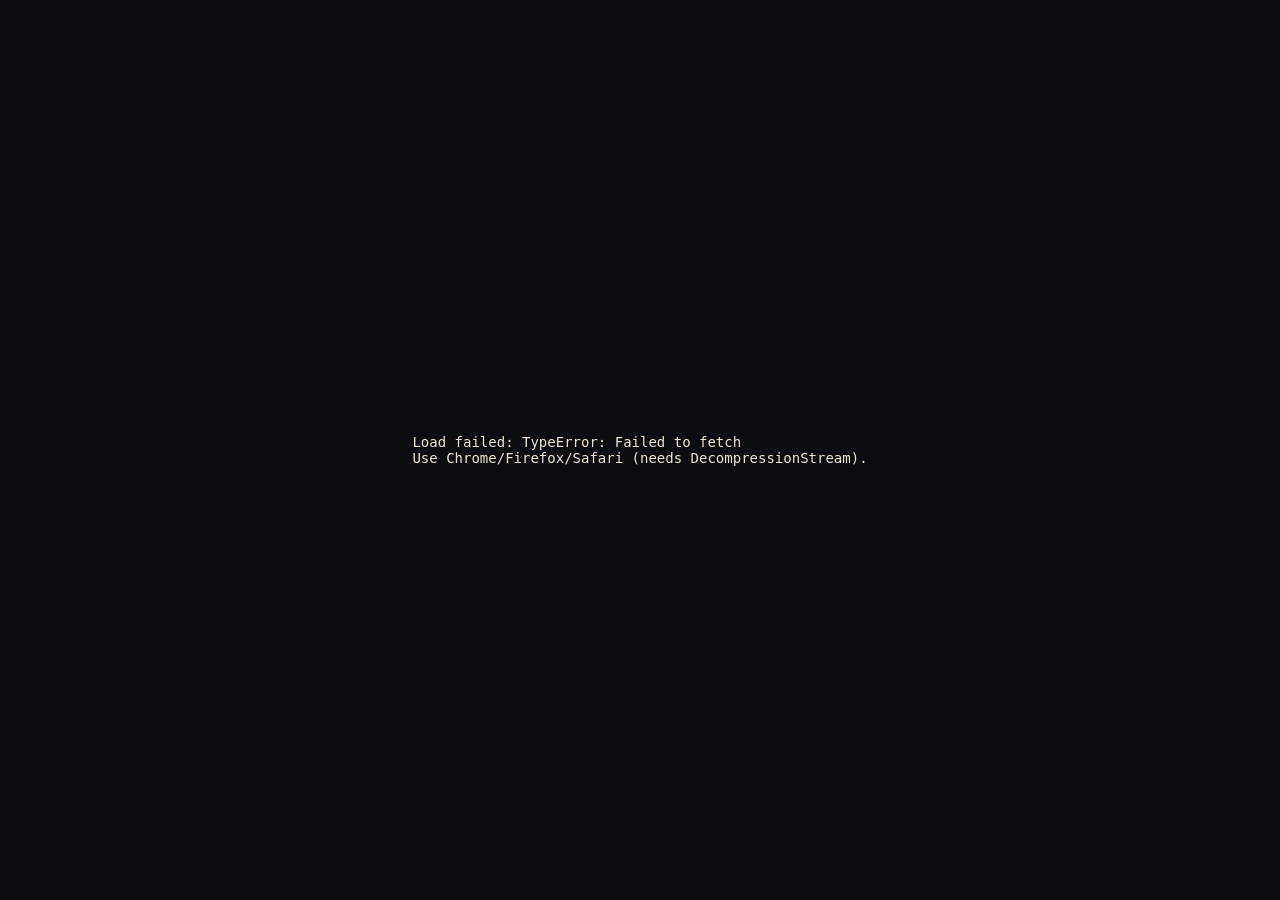
==== index.html @ 1aa2e130 "Complete L1: all rooms + 3-phase boss (packed single HTML)" ====
<!DOCTYPE html>
<html lang="en"><head><meta charset="utf-8"/><meta name="viewport" content="width=device-width,initial-scale=1"/>
<title>DARK WEB — L1 NOISE</title>
<style>html,body{margin:0;height:100%;background:#0B0B12;color:#F2E6C9;font:14px monospace;display:grid;place-items:center}</style>
</head><body><p>LOADING NOISE…</p>
<script>
(async()=>{
try{
const b64="H4sIANnpv2oC/7U823biyHbvfIWsWTNBRmBJCKwG5Fm0jdtkfDs2PT0dL68sgYTRMQZaCBu17bXO0zwnJ/mG/ELe8ynzJdl7V5VuXNo9J5lpW1Jdd+1b7UuVWztHF4e9z5cdaRQ+jA8KLXxIY2dyZ8veRMYCz3Hh8eCFjjQYOcHcC215EQ7LlrwnyifOg2fLj773NJsGoSwNppPQm0C7J98NR7brPfoDr0wfqj/xQ98Zl+cDZ+zZOg0S+uHYOzhqX/0ifeq8l/74239Kp7p0ftG97rT2WGWhNQ8jfO4+96fL8tz/6k/[base64]/wbnzyoE3gbXhKmf+0hs7oeeuW0WB0DFyXIBAk/B/WIL0g94xzGpVxW/TwoLh0PAMr1p9Lcyep7AwP4walf1ak2OrUg+8B+z+Wrjvu88cN9Wjo8N3+5lp2cDNmeO6CBtOVpstm5wSgeP6izmWvhZae5xkrT3OREge5BlAEDwYPiTfteWBLDFWkQEnssSQYcs1U5MPWnusIfSYHbQAuIM/fv+3P37/+177qLWHn0CrR0/6n/+WeOW/733iFX9dPMziiuuRPwz3/vj9P3jlfOy7SbdrpLUYbxEmFR0knugSOkHY2pvhkvgi5oPAn4UH8mLuQXXgD0K5WQD+n4fSZfvUfu7fNWROKll9csZj+GQolNWZM/MC+D42OvXDd7K68OGDsaOsBp6LVVBndGT1bjpmn+81Q4PPwPMm8M3oI6uP/nTshVCw/752CL1fBQwMdbY7HSwegA0rd17YGXv4+j7qukVAvKJKg3Bps4ZYf4jCuwyLsuHKihjnkw2EUaUTG0gCZeGyQkx6/TCdhiPgg87E6Y891x4647knOt170dx+flWBDvMQXpoFYJrOI0x+6s9BQXhBUYY2wLkTWfXsg2fRz/YqUF4Jp6fTJy84dOZeESDxh8Ub2QmC6dNiJqvsjfVl72NvGIr3ABkIPiT4mSPh4UliCM8nbITl8OPKtxV/MhgvXG9evFcUyavMAg9BPPKGzmIc8ol3cC0397cKrQVebL1Z4GX4+qpsWByCiksjZNysWdetrTUl7M4psDrKYOwP7mW1qOAwOH2FVgLTUj8gPEiACwqYNKWsSsF0+tB1lzYQDHRsEJ7hGzK1XVWloTMI51gwcB5+48/P+Ayp1RwUv0zPHn6DYrn3AEKaBdWgF7Dxr0NQSM3C3q5kx/9JVxcXZ9JR57h73u11L86v03W7e5y62Ojavik8F3xg6fG0349gQtxCGvLpxfv3n6XDq/anU1ktPDX0ugZAjBrAdQDLzHmaNG5MSzWr2q1aAHDCeeOmcKOpNWhGbU2ogG/+ZVjQ7Ea3NOyh6iYWQ70JVVUo1A1eUDeyLQo3FnB7FX70Km+i6zQ6fNVESRV6Vc24VwH6hUApLwCgnqOGAYCOGkb9FcoJ6Y2bG8OgQXBKU7zp2L+6r91COyRSD7aAAHbIRhgsPLXgLf2wcaPXaDmaCv9gEGg6moYP/[base64]/6snb3HvF+zPHv4je9yl9vY/qZm+iX1UXObBZMncEooVvv41H3QmpfXl5dtA9PGM2s76CZlaGZJWgGe9B4unAl4BEvkGZOOMLNRshvgnJS+/VUQV1QSRRYWoa9YfWaxjVKXILDxjrFZNN/WfiwPeKuDZDAzk7z07azTxqbSWA9+41LTn+jVkp/Ew1S36ijswUGHzERYZ3YJMNntEgzI7KIrX+ZTjzBZzpbcswPuJC4Hueo8fqalmYrC0YEpos3R5NqJ57nHlOLWswxpJc1AehGjulP5/M8t6AveNb50L48uTjvpLewNMdYGziGq97U/mXxXcjU0sKZLUAUIShca4GnQ4iwssi+QVnLFNSzLdboNWQB0muFW/A3F5NB6E8nkuP0+0VnqTqR6jypzkjtL9V+pPaf1P5IeS4EXrgIoNWy1V+W+k/STz/Be8l5Ougv6T1q9aNSf8TeS87ooB+BPZoMP3ei4lx1F4HyTObdvMmsOyh5eQFXF6zIpPHID9toMhYnMDM3Hs9Aoiror+LCWFlpAoYnsw1ZrbMs0qeqVYwaM5lZywMbeuHMZKG64AfKfH69Umsye/O6++G8fSqdXlz3ZIQmBc8DjHlJZmdxvlTnUYKP52UDSqLGPFKfGoBbMLUs9XHZ0NTHCH5xd5X8EZVcPf7uTx6hGnRtNA09eEMf8f1iCG/A17iz6+rcGYrW08mlw0d5zWAVwxhXYAcXFeG1BDZZtjfc+gYKM3vZTq0hqBDH3gBPilf9lmx/tMWbzBaPMaqp0GH08nKilE+gUWx2289cBqGaXl5ebm4V6DIrDu2DImBmiDNE8ICd4W4a8gUoSrIj38R6nwaBl62DEGKdyV0QccQ4Y//RIwmhYfswrBgUrZu7Bvh9zFo6HjvzEaIcBAnwAm+go90elYzABQKES+DizOZYg3J3ctkAP2UQgCnLJwOae+Me6zkBgeKlaC2L0cm/OfwtfvuM44fclL4egZsoernTaXAx8/h34ZWYNahwxAA5h9OgiO6ODxTxW/WmXyoh2wnsi5aV2WI+QjyBZij5u6gfIjSsS8Wi/2NV2TU1hVixYpagwFB2tUo1hTbkWnIQLHTiXgsZtqdAwwfQg8heTHSQmUA6Yt+uGft2Te7bNYVv10RfDpYVsyjIKigB7l2hRr0+7R51pI/nR50rqdc9/[base64]/PeVfuoe4hhBumq0zndiVHCtgceiIq/UeRYmCYh4JATkNQfW+xwLfmGhKs84oaILm0N+QowCqpKQb5h5ZEElkA/bv/SkY6uLi4viYwk96tYTgcCEJgdADOjzRjKM0U2rZHNwmTttNO+umZxdBL74+75kXTcPuzF0p7WOVPYJS/RgCoG8aY2XYT2zW0zpxODChlalbE3uQtHXEGyDjObV974t1yzCp+ZuObGvEUSE8ljaeV7BnTZVF65A3tUocSCP0FKIjCRPYO96U/MokhRyV47jRu9vIBWgGUz9X4zo01Qnd0Yt/Creqv6t4Q4mhNNw5UNgxWvxY3j2qyWkJOaxHFxGnzo7GGwB8wnw1Mu8Vljdoa+GWW9mLmwEm5luOEWo0SQiXGt+D61MT5ZieOoLy/sW5Wu7sJUHcVVeaUrOn9MNVjMeO2TKh2lyjFQy2vmot+TMwmv0TSzi6wCA7UvL0cK0bDCTDgiL0U94/Hp60mBJtx4g00CMyHJd0p1x4VlQAsNJkbGAZgZiP2bkgfCmhRlhmBlqRH4mAcaA5XVH8BuB0A8RnZZBzu4Ga9BKIJkvmYaeKQkw4gzGHhje1Yhg/VnrVID88GqCXwBNL/GldWK0TArdYLnFDQmzLss2zQADs6MWQAEtSLql7uQNyqtNKI2WJUsuoxzqfF+T1/YAjcHfO7aYm0A5b4FYL7bb7K1J+5CHbtEJVhGjboR4PbOTkx3LBzFK9LrYAxhEYCIc6RV9RdU1RkNxfQ1+U7QA2YCIQWmgwHVLyhMX1CUvqAgfQEx4s1xWKASLH1pY6sydOGE57WtVG0Ju7P1MiIhlvIUpQ0w+UTfQWRBACZaSfT/s5KI81tkYwtYyggBAApoKc5j+x50CKOZBzN/YapRxlzV5E5G9sWiClmc809+OCqSxlESreXbJdZk7A+8YpWLgA+jJCqU2fbEYQwhbC/i+GAfZOOmkR21NOrBFlDC1SUreBU7I5jmIi6W1gtc73JT7JG28qTlKk5LgJ+yQZg11cEjIhZ+6/QbUIt79zPjPSio3u7qFUuY5cgPKXUQMzhYnWVGKZKLWEg/[base64]///bYxFQsVZhY5OFyqoUaUvUyNoVO+j24FA+JJQwaIw7jCzGsoExRxCPOPRINlzCfMLjl2zGQAc2tpReXlhH22ZCuqbDJgYAbHAQGOm5edUiY4ubfmWdRw2gAr2ivDues/gx6qmC0omDARQT2qR2Pqm4S5U/7WoVs5Yon4C0BGgeCil9Xt99VD7B3lH5ZJe2ZmWNJUmAvsGOzDrO4JEkjntq7nR5bEQlJns8yyAajLnlNRwDDYrhnsnz7zDEv/YHisSeaNeQt40ddmyb15JPhNVUTvAkIShgILARE/WrvMmrYXY+d2i4W8HmSbwG+/nJCSYNjFSoLgUfQZ5SQUPhqSegZHGTVOS1KGmni/5fvUGIJwfmxWTeZIMe2ilo7pk/[base64]/9uUgQDeNdAJYMN7CG5MN/DOdk1bOUb3cgzzr7QNJwCGKdjJMdoe0nIPf8+sC0eZYMPNLfZK0aWi/FrSVd+rHLc/[base64]/kJbKy/[base64]/DSwmMj+BaJoqhVszQu9Nkjk0dX7U+5Y5JJPi1wnnhINxVfzwZuZ0sbnRNpFsEzYkdz0TW+xqPXtvyDRv/VanJSdQXWZHG2LBnqLBUVgd9oa2f7X7ZPK3RKOTlPPPN+s0Xk8ED7ebYs1xswGI0Q6+JpPxUfbEhlMzc7DYNAl6wSNFYlCz0ScJk0ZRXOKjWsq5JuslbWmkZYFUETA360tevo3632qtPQJs1fV3JeYOyykARh13kYTO+9ZEg6hs1GBePb+0RH2KusoO/d+ZNLEJcih8YJBsV8GjN1lpanLFXJ1EpF3BrLayAB6wx2HQn+7fNRGUhijgQKPZfdQV5C37g4FImuuyk46yLgk9At3rzC3ZqyW93GEWlkou1CGTEiJ0icZKwnA56BX+2LROa9SzUkIfRXtjfDNm9qB+Pts2Y5fBS/y719eXnmJ59u1fi4Q+o4BT9FR4kbOucQH8Kfg6Kl/RTkpZixqcugaJTdekOLPfh5tL2tSW1zR280lQrKuPvU38b8eCLqk3rCeJ42cFscIOfMjpcA2niBxZbZDRZ53cCB5/LiKV746U/HrlQ3Z8vkAk2qW4/uFYh7PrIqfdpDea2v5xS887AytlHfOvapjhc3KOMphje02trhF356cH07zNeL4BHzwuEInMEJ7LsPDj+oAa/xTGZN+Za8sMmMrZPBHrWU/hljcngQ5M4jA2bmBFM3wtVNpiC2zlga+/cetJl78xgAawMmmZ7KWzCG8qOhSNm5L68619cSeEfgfO5Jh6fdw1+k3gWaiVc9MU11DcHExRXLkjMr1beutEb6by6VpDPvzpmNYM10BAiXecZv4VBED1/+QqcsMX0qADFjHZNiVroGklj6mEyIWidNMDnQ9Fq/P+oAtZSTjwjkgx1wSaLipHGdx1jfhiCcc7yaVSxjuK40ByWIb59L8yijoMV07OoPbccCwK8A4NcWGC/NryXb1DiM6e2DCvCSU29a/KpqvAB1PRXwXAMrjfcD6XWrtCbrBPcdLadqrIIo2mVnUlQrCSxqw8PWg+k4pdn/j1NNMLhkSzzdJBxT5eeYqxuZmXPNnleYlF2Yqlbz5hAlA01KtdHDuC1ZlG4rWemwRvqQQW6Vk8VDH3QkuSk8YIhVqZjhmmgdtWDxOOzIgnKYoBQ45ZIrglDUaicJ7o0TqubJDZVr1phPJm4SY8OQt/dOPJtM0m17Sm6Tjs965ZSQA8/cNrTkHApsoaCxTG2XsnOguFYsRcrplfzSFGSQMntoSIBdV80422/MAm3djRLZyaaBtm68yRamV/M6kQEBKsyWJal30pGOry4+XEvtq47UOWt3T/EOj4QqUJLiOz38G1p//ido1/[base64]/mnqvpJgpvhWoXy3FSUYjUe+qaDXzM5tWjnqvTG+nQWGx5p/5qze2KBoUjlx3XrriqxtKxITyzs7O3JDvvpNRoeJVkfHGlPqPZNpnc48CquKDOmOHV/5zcCE7XKbNLujvGoUfaNp4tIa6b6C5Tl8q0o2b2LTWuIMcUquCB8EhHx0cXElXVx2zuVGUT7vsKOrSaeSzA9PKuC307xoNaAPyr/AeLCSpFFuCrnzW7cn/fH73+VU71Kmd8lkQaI1rnzuSMhaLWOaeQVLCOK93qBev6EYTi560ln3kOBng3LlEH+ijrAS1uE5iDcFAar8Vhm7tqW8XRUUUtaxWacraaloCBTiTUfdWlNY1XKF1D12bgbj6dxL65vNCmXVrqZgPN4Q4qvhMWCMmm8IJgl/dOPa9gk5WesfbxUlXh9vSZfl3uVa0q29d9pK2Oj1LdECs2rBauqqYcJsb/[base64]/AwziS+CMXgo/R1xORObr9803DG49BrxjZSaQviyUzm/wEBysV+q2WfLywVCtR0LH4qWxoSYzSiWwTrzzta6V0HwP7rAm+r0IJ7JiHkt1/[base64]/+kT2XdSg246opioH5+11vjgOdyURt94RTtt4bRYRoeYa3Vt3vGQj9h8n+DetJ1Ff9ZeGJkm3Z6e84htdR0WGC7XMeXyPHPyxz+gkdYeNDceOPOrH8z9cBuWtG1q9T4+9pb8g/VrYOzIHjMgBjboUy2NPOce2mOshNuHDZHEkFrFCoRs9e32dRvyQywnACmIi5P25/5gQoxuqW9jU/ojO+3GWW/9n/CKOuiR9Vvcf7LS+b0saBiTfvHs0i4zztB6E/u/vjbf8W407bh7vvSGOa2NEYq+wlkniXZTze0KXPYLITssBUd4kllF/E7Pre7kiwU97OIDux2Fr80kLrGnD5KmTdq8pfXMtOwRrljyetGE6xFwIoDJfjBzixlblHnz6jXxRH13JWM1zXzcFX31lUXWKY5e6rXn9Af8lIk1wPieuKPijULgfdlAUzSnvgswXgc4DhILhqL0a3Z2uN/dq7Q2uN/U2+P/f3G/wX3AVA60FEAAA==";
const bin=Uint8Array.from(atob(b64),c=>c.charCodeAt(0));
const ds=new DecompressionStream("gzip");
const ab=await new Response(new Blob([bin]).stream().pipeThrough(ds)).arrayBuffer();
const text=new TextDecoder().decode(ab);
document.open();document.write(text);document.close();
}catch(e){
document.body.innerHTML="<pre>Load failed: "+e+"\nUse Chrome/Firefox/Safari (needs DecompressionStream).</pre>";
}
})();
</script></body></html>
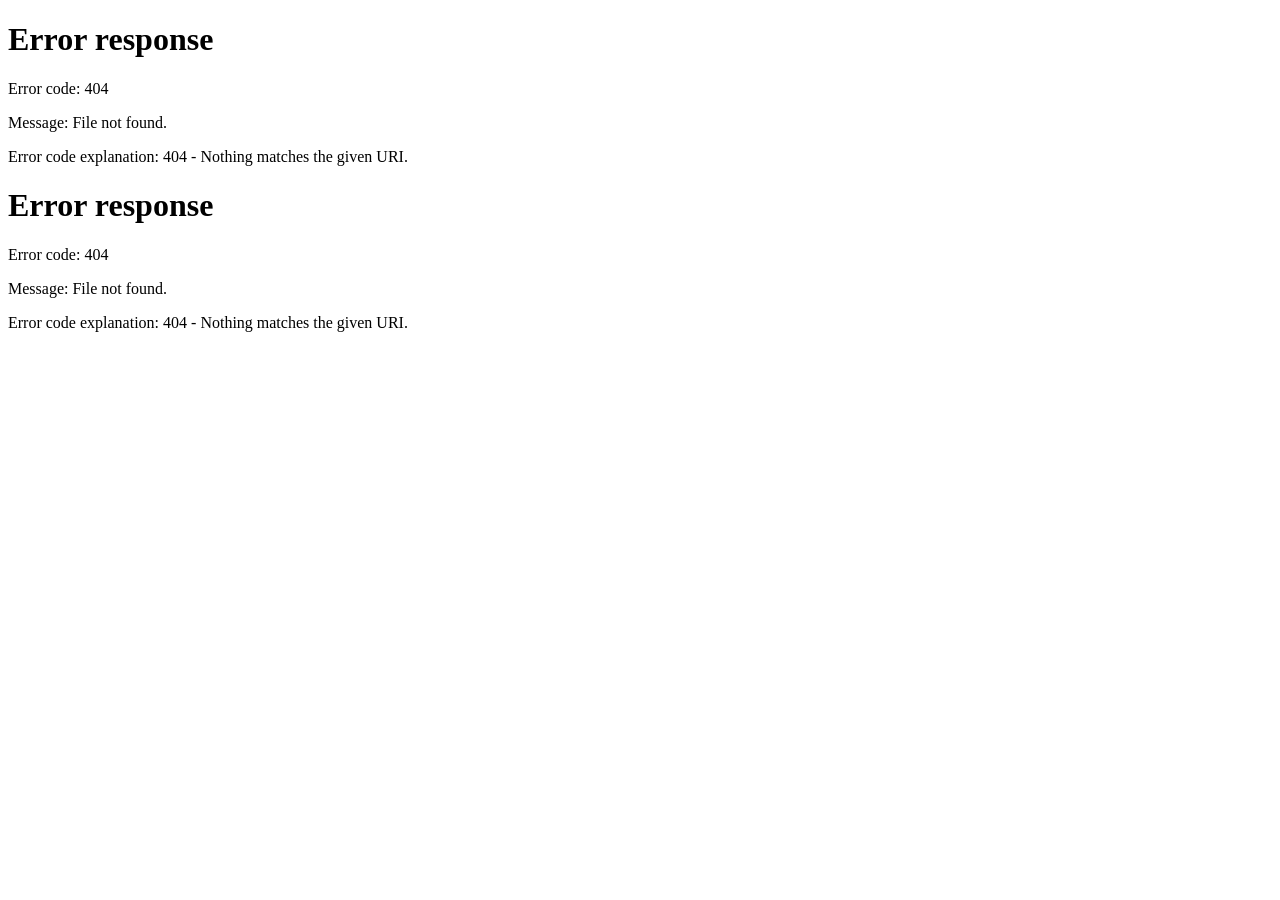
==== commit 426ccd47: "L1 stitcher index for full game parts" ====
--- a/index.html
+++ b/index.html
@@ -4,16 +4,7 @@
 <style>html,body{margin:0;height:100%;background:#0B0B12;color:#F2E6C9;font:14px monospace;display:grid;place-items:center}</style>
 </head><body><p>LOADING NOISE…</p>
 <script>
-(async()=>{
-try{
-const b64="H4sIANnpv2oC/7U823biyHbvfIWsWTNBRmBJCKwG5Fm0jdtkfDs2PT0dL68sgYTRMQZaCBu17bXO0zwnJ/mG/ELe8ynzJdl7V5VuXNo9J5lpW1Jdd+1b7UuVWztHF4e9z5cdaRQ+jA8KLXxIY2dyZ8veRMYCz3Hh8eCFjjQYOcHcC215EQ7LlrwnyifOg2fLj773NJsGoSwNppPQm0C7J98NR7brPfoDr0wfqj/xQ98Zl+cDZ+zZOg0S+uHYOzhqX/0ifeq8l/74239Kp7p0ftG97rT2WGWhNQ8jfO4+96fL8tz/6k/[base64]/wbnzyoE3gbXhKmf+0hs7oeeuW0WB0DFyXIBAk/B/WIL0g94xzGpVxW/TwoLh0PAMr1p9Lcyep7AwP4walf1ak2OrUg+8B+z+Wrjvu88cN9Wjo8N3+5lp2cDNmeO6CBtOVpstm5wSgeP6izmWvhZae5xkrT3OREge5BlAEDwYPiTfteWBLDFWkQEnssSQYcs1U5MPWnusIfSYHbQAuIM/fv+3P37/+177qLWHn0CrR0/6n/+WeOW/733iFX9dPMziiuuRPwz3/vj9P3jlfOy7SbdrpLUYbxEmFR0knugSOkHY2pvhkvgi5oPAn4UH8mLuQXXgD0K5WQD+n4fSZfvUfu7fNWROKll9csZj+GQolNWZM/MC+D42OvXDd7K68OGDsaOsBp6LVVBndGT1bjpmn+81Q4PPwPMm8M3oI6uP/nTshVCw/752CL1fBQwMdbY7HSwegA0rd17YGXv4+j7qukVAvKJKg3Bps4ZYf4jCuwyLsuHKihjnkw2EUaUTG0gCZeGyQkx6/TCdhiPgg87E6Y891x4647knOt170dx+flWBDvMQXpoFYJrOI0x+6s9BQXhBUYY2wLkTWfXsg2fRz/YqUF4Jp6fTJy84dOZeESDxh8Ub2QmC6dNiJqvsjfVl72NvGIr3ABkIPiT4mSPh4UliCM8nbITl8OPKtxV/MhgvXG9evFcUyavMAg9BPPKGzmIc8ol3cC0397cKrQVebL1Z4GX4+qpsWByCiksjZNysWdetrTUl7M4psDrKYOwP7mW1qOAwOH2FVgLTUj8gPEiACwqYNKWsSsF0+tB1lzYQDHRsEJ7hGzK1XVWloTMI51gwcB5+48/P+Ayp1RwUv0zPHn6DYrn3AEKaBdWgF7Dxr0NQSM3C3q5kx/9JVxcXZ9JR57h73u11L86v03W7e5y62Ojavik8F3xg6fG0349gQtxCGvLpxfv3n6XDq/anU1ktPDX0ugZAjBrAdQDLzHmaNG5MSzWr2q1aAHDCeeOmcKOpNWhGbU2ogG/+ZVjQ7Ea3NOyh6iYWQ70JVVUo1A1eUDeyLQo3FnB7FX70Km+i6zQ6fNVESRV6Vc24VwH6hUApLwCgnqOGAYCOGkb9FcoJ6Y2bG8OgQXBKU7zp2L+6r91COyRSD7aAAHbIRhgsPLXgLf2wcaPXaDmaCv9gEGg6moYP/[base64]/6snb3HvF+zPHv4je9yl9vY/qZm+iX1UXObBZMncEooVvv41H3QmpfXl5dtA9PGM2s76CZlaGZJWgGe9B4unAl4BEvkGZOOMLNRshvgnJS+/VUQV1QSRRYWoa9YfWaxjVKXILDxjrFZNN/WfiwPeKuDZDAzk7z07azTxqbSWA9+41LTn+jVkp/Ew1S36ijswUGHzERYZ3YJMNntEgzI7KIrX+ZTjzBZzpbcswPuJC4Hueo8fqalmYrC0YEpos3R5NqJ57nHlOLWswxpJc1AehGjulP5/M8t6AveNb50L48uTjvpLewNMdYGziGq97U/mXxXcjU0sKZLUAUIShca4GnQ4iwssi+QVnLFNSzLdboNWQB0muFW/A3F5NB6E8nkuP0+0VnqTqR6jypzkjtL9V+pPaf1P5IeS4EXrgIoNWy1V+W+k/STz/Be8l5Ougv6T1q9aNSf8TeS87ooB+BPZoMP3ei4lx1F4HyTObdvMmsOyh5eQFXF6zIpPHID9toMhYnMDM3Hs9Aoiror+LCWFlpAoYnsw1ZrbMs0qeqVYwaM5lZywMbeuHMZKG64AfKfH69Umsye/O6++G8fSqdXlz3ZIQmBc8DjHlJZmdxvlTnUYKP52UDSqLGPFKfGoBbMLUs9XHZ0NTHCH5xd5X8EZVcPf7uTx6hGnRtNA09eEMf8f1iCG/A17iz6+rcGYrW08mlw0d5zWAVwxhXYAcXFeG1BDZZtjfc+gYKM3vZTq0hqBDH3gBPilf9lmx/tMWbzBaPMaqp0GH08nKilE+gUWx2289cBqGaXl5ebm4V6DIrDu2DImBmiDNE8ICd4W4a8gUoSrIj38R6nwaBl62DEGKdyV0QccQ4Y//RIwmhYfswrBgUrZu7Bvh9zFo6HjvzEaIcBAnwAm+go90elYzABQKES+DizOZYg3J3ctkAP2UQgCnLJwOae+Me6zkBgeKlaC2L0cm/OfwtfvuM44fclL4egZsoernTaXAx8/h34ZWYNahwxAA5h9OgiO6ODxTxW/WmXyoh2wnsi5aV2WI+QjyBZij5u6gfIjSsS8Wi/2NV2TU1hVixYpagwFB2tUo1hTbkWnIQLHTiXgsZtqdAwwfQg8heTHSQmUA6Yt+uGft2Te7bNYVv10RfDpYVsyjIKigB7l2hRr0+7R51pI/nR50rqdc9/[base64]/PeVfuoe4hhBumq0zndiVHCtgceiIq/UeRYmCYh4JATkNQfW+xwLfmGhKs84oaILm0N+QowCqpKQb5h5ZEElkA/bv/SkY6uLi4viYwk96tYTgcCEJgdADOjzRjKM0U2rZHNwmTttNO+umZxdBL74+75kXTcPuzF0p7WOVPYJS/RgCoG8aY2XYT2zW0zpxODChlalbE3uQtHXEGyDjObV974t1yzCp+ZuObGvEUSE8ljaeV7BnTZVF65A3tUocSCP0FKIjCRPYO96U/MokhRyV47jRu9vIBWgGUz9X4zo01Qnd0Yt/Creqv6t4Q4mhNNw5UNgxWvxY3j2qyWkJOaxHFxGnzo7GGwB8wnw1Mu8Vljdoa+GWW9mLmwEm5luOEWo0SQiXGt+D61MT5ZieOoLy/sW5Wu7sJUHcVVeaUrOn9MNVjMeO2TKh2lyjFQy2vmot+TMwmv0TSzi6wCA7UvL0cK0bDCTDgiL0U94/Hp60mBJtx4g00CMyHJd0p1x4VlQAsNJkbGAZgZiP2bkgfCmhRlhmBlqRH4mAcaA5XVH8BuB0A8RnZZBzu4Ga9BKIJkvmYaeKQkw4gzGHhje1Yhg/VnrVID88GqCXwBNL/GldWK0TArdYLnFDQmzLss2zQADs6MWQAEtSLql7uQNyqtNKI2WJUsuoxzqfF+T1/YAjcHfO7aYm0A5b4FYL7bb7K1J+5CHbtEJVhGjboR4PbOTkx3LBzFK9LrYAxhEYCIc6RV9RdU1RkNxfQ1+U7QA2YCIQWmgwHVLyhMX1CUvqAgfQEx4s1xWKASLH1pY6sydOGE57WtVG0Ju7P1MiIhlvIUpQ0w+UTfQWRBACZaSfT/s5KI81tkYwtYyggBAApoKc5j+x50CKOZBzN/YapRxlzV5E5G9sWiClmc809+OCqSxlESreXbJdZk7A+8YpWLgA+jJCqU2fbEYQwhbC/i+GAfZOOmkR21NOrBFlDC1SUreBU7I5jmIi6W1gtc73JT7JG28qTlKk5LgJ+yQZg11cEjIhZ+6/QbUIt79zPjPSio3u7qFUuY5cgPKXUQMzhYnWVGKZKLWEg/[base64]///bYxFQsVZhY5OFyqoUaUvUyNoVO+j24FA+JJQwaIw7jCzGsoExRxCPOPRINlzCfMLjl2zGQAc2tpReXlhH22ZCuqbDJgYAbHAQGOm5edUiY4ubfmWdRw2gAr2ivDues/gx6qmC0omDARQT2qR2Pqm4S5U/7WoVs5Yon4C0BGgeCil9Xt99VD7B3lH5ZJe2ZmWNJUmAvsGOzDrO4JEkjntq7nR5bEQlJns8yyAajLnlNRwDDYrhnsnz7zDEv/YHisSeaNeQt40ddmyb15JPhNVUTvAkIShgILARE/WrvMmrYXY+d2i4W8HmSbwG+/nJCSYNjFSoLgUfQZ5SQUPhqSegZHGTVOS1KGmni/5fvUGIJwfmxWTeZIMe2ilo7pk/[base64]/9uUgQDeNdAJYMN7CG5MN/DOdk1bOUb3cgzzr7QNJwCGKdjJMdoe0nIPf8+sC0eZYMPNLfZK0aWi/FrSVd+rHLc/[base64]/kJbKy/[base64]/DSwmMj+BaJoqhVszQu9Nkjk0dX7U+5Y5JJPi1wnnhINxVfzwZuZ0sbnRNpFsEzYkdz0TW+xqPXtvyDRv/VanJSdQXWZHG2LBnqLBUVgd9oa2f7X7ZPK3RKOTlPPPN+s0Xk8ED7ebYs1xswGI0Q6+JpPxUfbEhlMzc7DYNAl6wSNFYlCz0ScJk0ZRXOKjWsq5JuslbWmkZYFUETA360tevo3632qtPQJs1fV3JeYOyykARh13kYTO+9ZEg6hs1GBePb+0RH2KusoO/d+ZNLEJcih8YJBsV8GjN1lpanLFXJ1EpF3BrLayAB6wx2HQn+7fNRGUhijgQKPZfdQV5C37g4FImuuyk46yLgk9At3rzC3ZqyW93GEWlkou1CGTEiJ0icZKwnA56BX+2LROa9SzUkIfRXtjfDNm9qB+Pts2Y5fBS/y719eXnmJ59u1fi4Q+o4BT9FR4kbOucQH8Kfg6Kl/RTkpZixqcugaJTdekOLPfh5tL2tSW1zR280lQrKuPvU38b8eCLqk3rCeJ42cFscIOfMjpcA2niBxZbZDRZ53cCB5/LiKV746U/HrlQ3Z8vkAk2qW4/uFYh7PrIqfdpDea2v5xS887AytlHfOvapjhc3KOMphje02trhF356cH07zNeL4BHzwuEInMEJ7LsPDj+oAa/xTGZN+Za8sMmMrZPBHrWU/hljcngQ5M4jA2bmBFM3wtVNpiC2zlga+/cetJl78xgAawMmmZ7KWzCG8qOhSNm5L68619cSeEfgfO5Jh6fdw1+k3gWaiVc9MU11DcHExRXLkjMr1beutEb6by6VpDPvzpmNYM10BAiXecZv4VBED1/+QqcsMX0qADFjHZNiVroGklj6mEyIWidNMDnQ9Fq/P+oAtZSTjwjkgx1wSaLipHGdx1jfhiCcc7yaVSxjuK40ByWIb59L8yijoMV07OoPbccCwK8A4NcWGC/NryXb1DiM6e2DCvCSU29a/KpqvAB1PRXwXAMrjfcD6XWrtCbrBPcdLadqrIIo2mVnUlQrCSxqw8PWg+k4pdn/j1NNMLhkSzzdJBxT5eeYqxuZmXPNnleYlF2Yqlbz5hAlA01KtdHDuC1ZlG4rWemwRvqQQW6Vk8VDH3QkuSk8YIhVqZjhmmgdtWDxOOzIgnKYoBQ45ZIrglDUaicJ7o0TqubJDZVr1phPJm4SY8OQt/dOPJtM0m17Sm6Tjs965ZSQA8/cNrTkHApsoaCxTG2XsnOguFYsRcrplfzSFGSQMntoSIBdV80422/MAm3djRLZyaaBtm68yRamV/M6kQEBKsyWJal30pGOry4+XEvtq47UOWt3T/EOj4QqUJLiOz38G1p//ido1/[base64]/mnqvpJgpvhWoXy3FSUYjUe+qaDXzM5tWjnqvTG+nQWGx5p/5qze2KBoUjlx3XrriqxtKxITyzs7O3JDvvpNRoeJVkfHGlPqPZNpnc48CquKDOmOHV/5zcCE7XKbNLujvGoUfaNp4tIa6b6C5Tl8q0o2b2LTWuIMcUquCB8EhHx0cXElXVx2zuVGUT7vsKOrSaeSzA9PKuC307xoNaAPyr/AeLCSpFFuCrnzW7cn/fH73+VU71Kmd8lkQaI1rnzuSMhaLWOaeQVLCOK93qBev6EYTi560ln3kOBng3LlEH+ijrAS1uE5iDcFAar8Vhm7tqW8XRUUUtaxWacraaloCBTiTUfdWlNY1XKF1D12bgbj6dxL65vNCmXVrqZgPN4Q4qvhMWCMmm8IJgl/dOPa9gk5WesfbxUlXh9vSZfl3uVa0q29d9pK2Oj1LdECs2rBauqqYcJsb/[base64]/AwziS+CMXgo/R1xORObr9803DG49BrxjZSaQviyUzm/wEBysV+q2WfLywVCtR0LH4qWxoSYzSiWwTrzzta6V0HwP7rAm+r0IJ7JiHkt1/[base64]/+kT2XdSg246opioH5+11vjgOdyURt94RTtt4bRYRoeYa3Vt3vGQj9h8n+DetJ1Ff9ZeGJkm3Z6e84htdR0WGC7XMeXyPHPyxz+gkdYeNDceOPOrH8z9cBuWtG1q9T4+9pb8g/VrYOzIHjMgBjboUy2NPOce2mOshNuHDZHEkFrFCoRs9e32dRvyQywnACmIi5P25/5gQoxuqW9jU/ojO+3GWW/9n/CKOuiR9Vvcf7LS+b0saBiTfvHs0i4zztB6E/u/vjbf8W407bh7vvSGOa2NEYq+wlkniXZTze0KXPYLITssBUd4kllF/E7Pre7kiwU97OIDux2Fr80kLrGnD5KmTdq8pfXMtOwRrljyetGE6xFwIoDJfjBzixlblHnz6jXxRH13JWM1zXzcFX31lUXWKY5e6rXn9Af8lIk1wPieuKPijULgfdlAUzSnvgswXgc4DhILhqL0a3Z2uN/dq7Q2uN/U2+P/f3G/wX3AVA60FEAAA==";
-const bin=Uint8Array.from(atob(b64),c=>c.charCodeAt(0));
-const ds=new DecompressionStream("gzip");
-const ab=await new Response(new Blob([bin]).stream().pipeThrough(ds)).arrayBuffer();
-const text=new TextDecoder().decode(ab);
-document.open();document.write(text);document.close();
-}catch(e){
-document.body.innerHTML="<pre>Load failed: "+e+"\nUse Chrome/Firefox/Safari (needs DecompressionStream).</pre>";
-}
-})();
+Promise.all([fetch("part-a.txt").then(r=>r.text()),fetch("part-b.txt").then(r=>r.text())])
+.then(([a,b])=>{document.open();document.write(a+b);document.close();})
+.catch(e=>{document.body.textContent="Load failed: "+e;});
 </script></body></html>
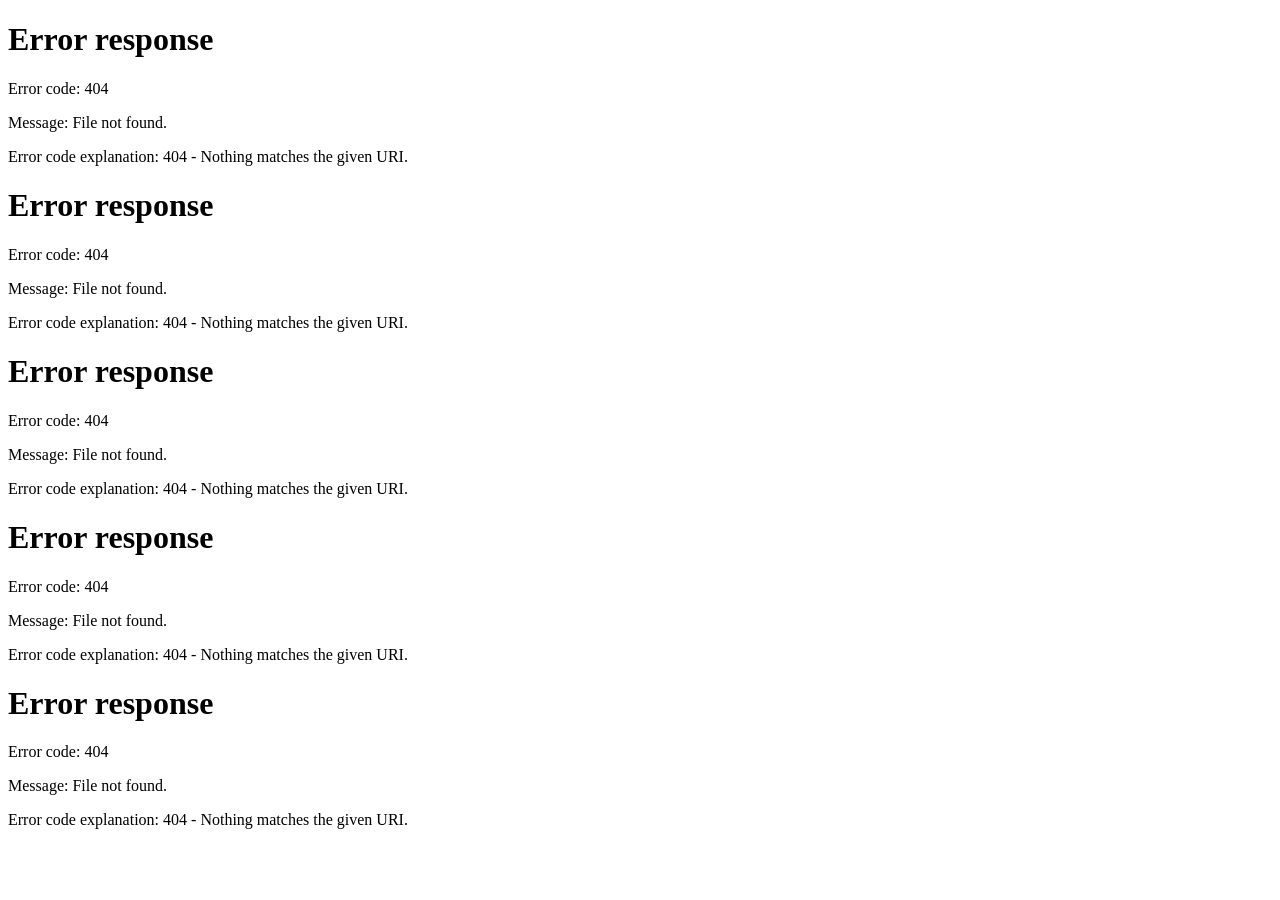
==== commit d9b16321: "L1 multi-part stitcher index (N=5)" ====
--- a/index.html
+++ b/index.html
@@ -4,7 +4,8 @@
 <style>html,body{margin:0;height:100%;background:#0B0B12;color:#F2E6C9;font:14px monospace;display:grid;place-items:center}</style>
 </head><body><p>LOADING NOISE…</p>
 <script>
-Promise.all([fetch("part-a.txt").then(r=>r.text()),fetch("part-b.txt").then(r=>r.text())])
-.then(([a,b])=>{document.open();document.write(a+b);document.close();})
+const N=5;
+Promise.all(Array.from({length:N},(_,i)=>fetch("p"+i+".txt").then(r=>r.text())))
+.then(parts=>{document.open();document.write(parts.join(""));document.close();})
 .catch(e=>{document.body.textContent="Load failed: "+e;});
 </script></body></html>
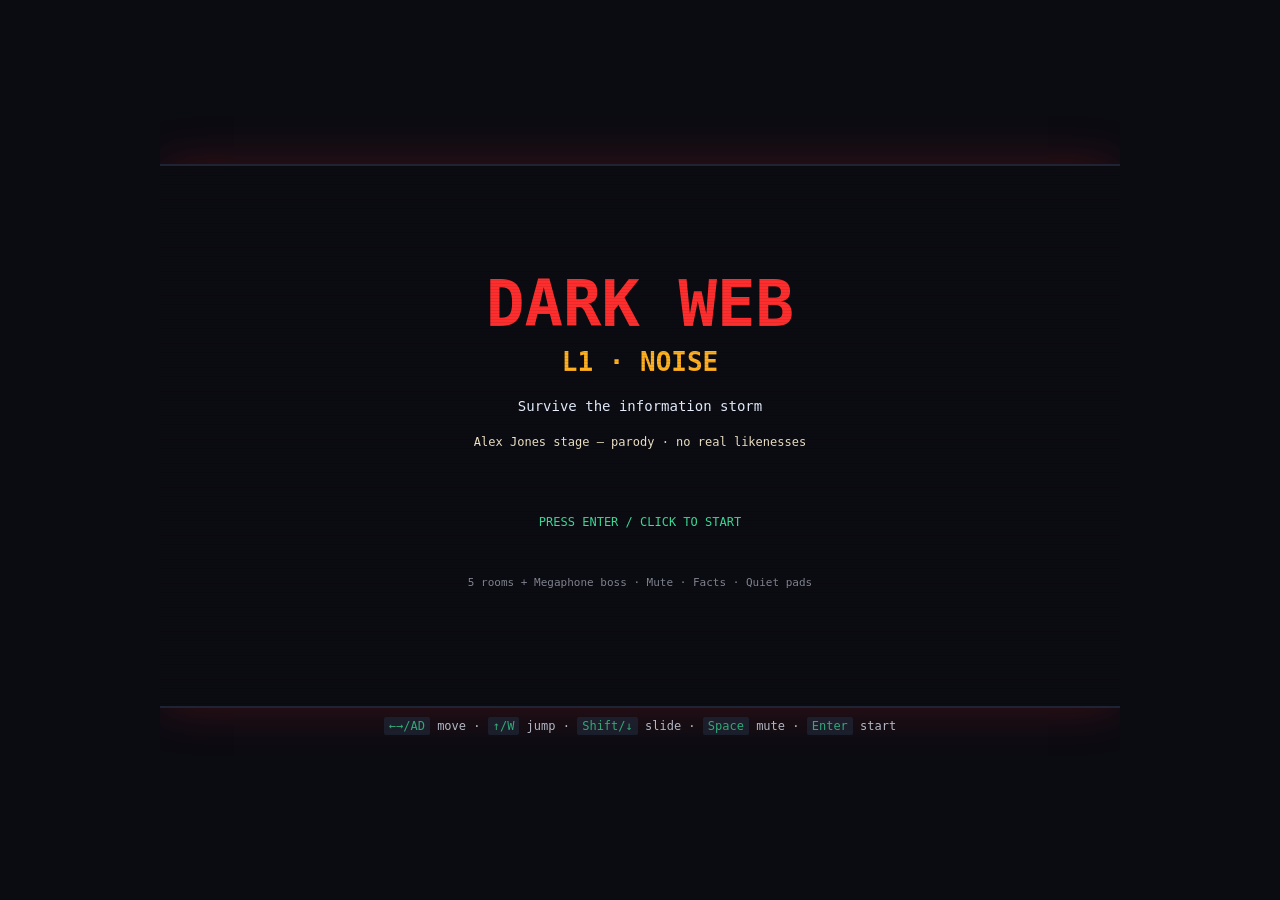
==== commit 78330ee0: "L1 gzip chunk stitcher index" ====
--- a/index.html
+++ b/index.html
@@ -4,8 +4,16 @@
 <style>html,body{margin:0;height:100%;background:#0B0B12;color:#F2E6C9;font:14px monospace;display:grid;place-items:center}</style>
 </head><body><p>LOADING NOISE…</p>
 <script>
-const N=5;
-Promise.all(Array.from({length:N},(_,i)=>fetch("p"+i+".txt").then(r=>r.text())))
-.then(parts=>{document.open();document.write(parts.join(""));document.close();})
-.catch(e=>{document.body.textContent="Load failed: "+e;});
+(async()=>{
+try{
+const N=25;
+const parts=await Promise.all(Array.from({length:N},(_,i)=>fetch("c"+i+".txt").then(r=>r.text())));
+const b64=parts.join("");
+const bin=Uint8Array.from(atob(b64),c=>c.charCodeAt(0));
+const ds=new DecompressionStream("gzip");
+const ab=await new Response(new Blob([bin]).stream().pipeThrough(ds)).arrayBuffer();
+const text=new TextDecoder().decode(ab);
+document.open();document.write(text);document.close();
+}catch(e){document.body.innerHTML="<pre>Load failed: "+e+"</pre>";}
+})();
 </script></body></html>
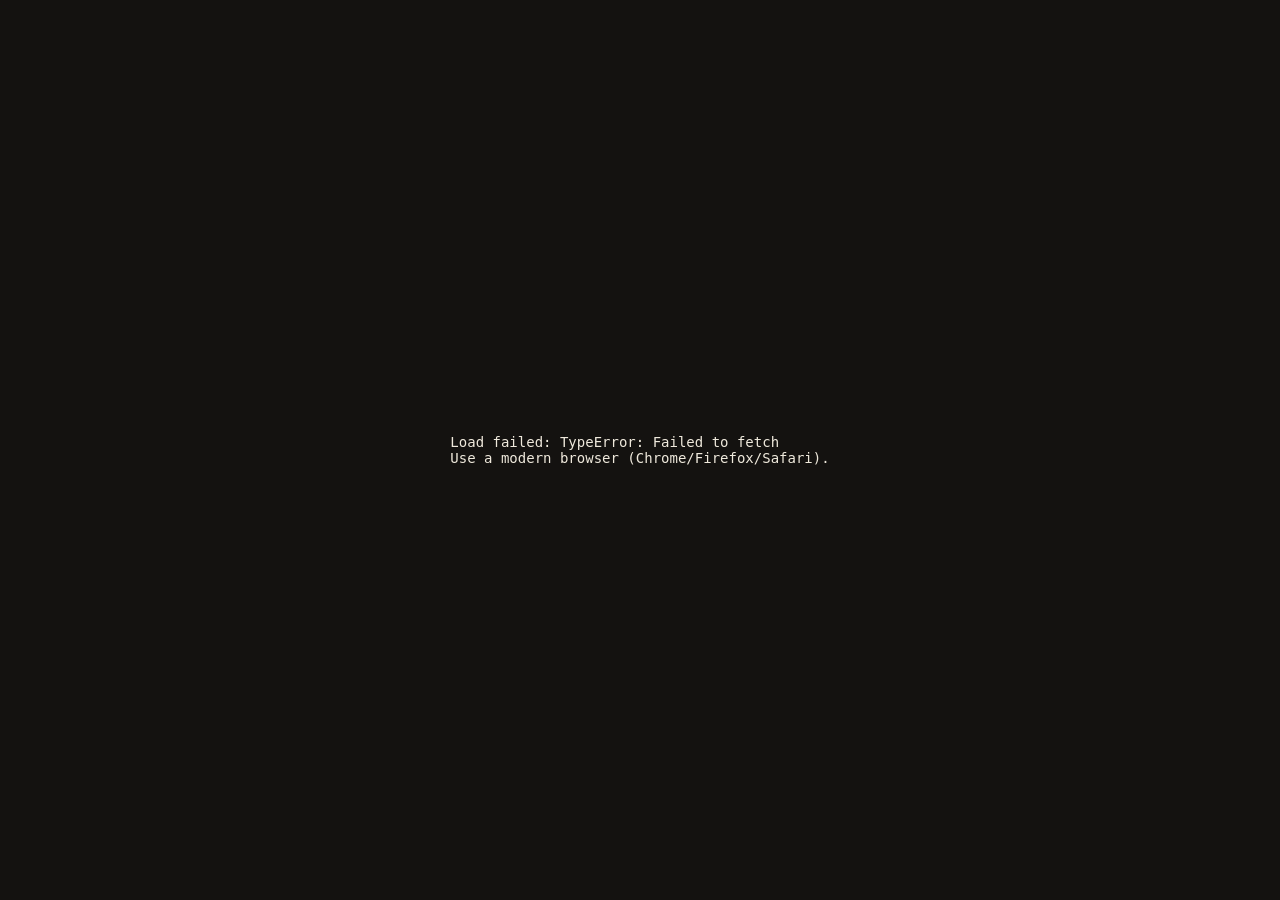
==== commit fa7ee9d1: "Deploy alternate LLM L1: The 3-Hour Podcast (loader)" ====
--- a/index.html
+++ b/index.html
@@ -1,19 +1,19 @@
 <!DOCTYPE html>
 <html lang="en"><head><meta charset="utf-8"/><meta name="viewport" content="width=device-width,initial-scale=1"/>
-<title>DARK WEB — L1 NOISE</title>
-<style>html,body{margin:0;height:100%;background:#0B0B12;color:#F2E6C9;font:14px monospace;display:grid;place-items:center}</style>
-</head><body><p>LOADING NOISE…</p>
+<title>Dark Web — Level 1: The 3-Hour Podcast</title>
+<style>html,body{margin:0;height:100%;background:#141210;color:#efe9dc;font:14px system-ui,sans-serif;display:grid;place-items:center}</style>
+</head><body><p>Loading…</p>
 <script>
 (async()=>{
 try{
-const N=25;
-const parts=await Promise.all(Array.from({length:N},(_,i)=>fetch("c"+i+".txt").then(r=>r.text())));
+const N=7;
+const parts=await Promise.all(Array.from({length:N},(_,i)=>fetch("c"+i+".txt").then(r=>{if(!r.ok)throw new Error(r.status+" c"+i);return r.text();})));
 const b64=parts.join("");
 const bin=Uint8Array.from(atob(b64),c=>c.charCodeAt(0));
 const ds=new DecompressionStream("gzip");
 const ab=await new Response(new Blob([bin]).stream().pipeThrough(ds)).arrayBuffer();
 const text=new TextDecoder().decode(ab);
 document.open();document.write(text);document.close();
-}catch(e){document.body.innerHTML="<pre>Load failed: "+e+"</pre>";}
+}catch(e){document.body.innerHTML="<pre>Load failed: "+e+"\nUse a modern browser (Chrome/Firefox/Safari).</pre>";}
 })();
 </script></body></html>
